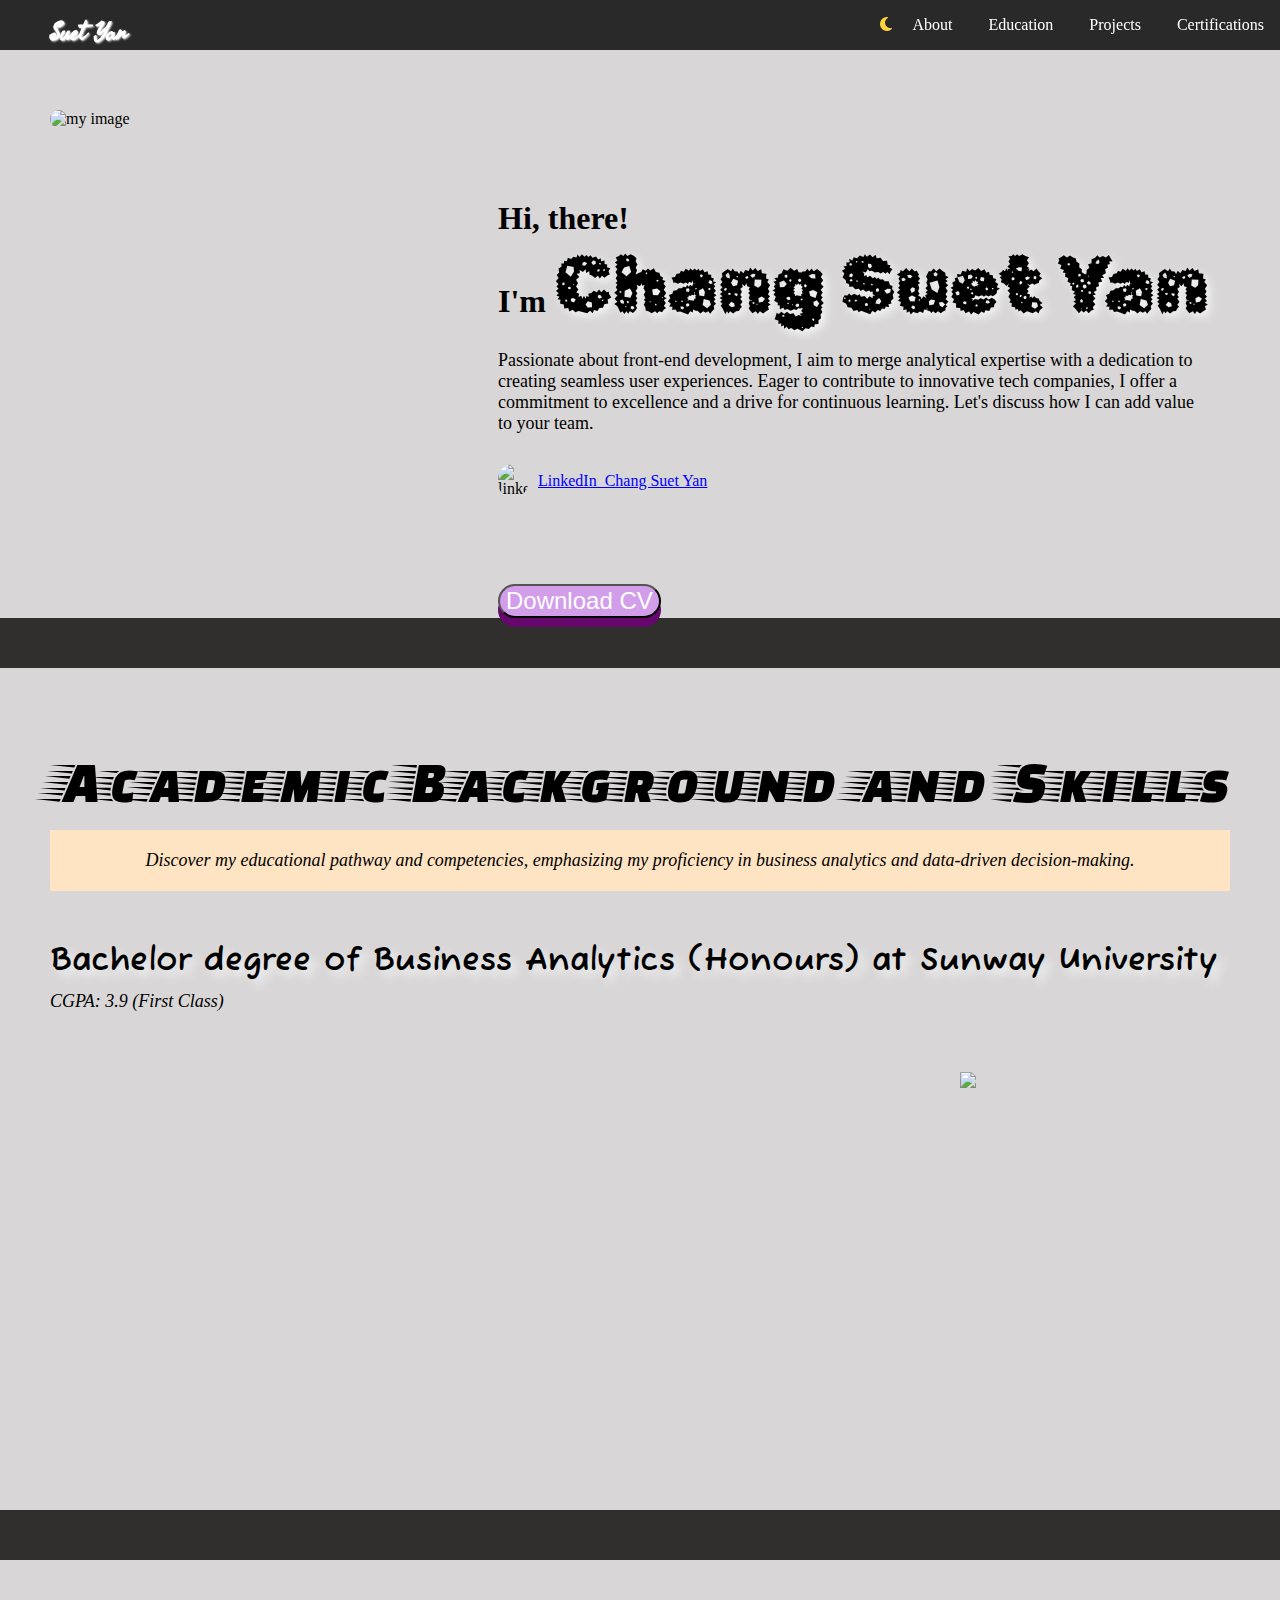
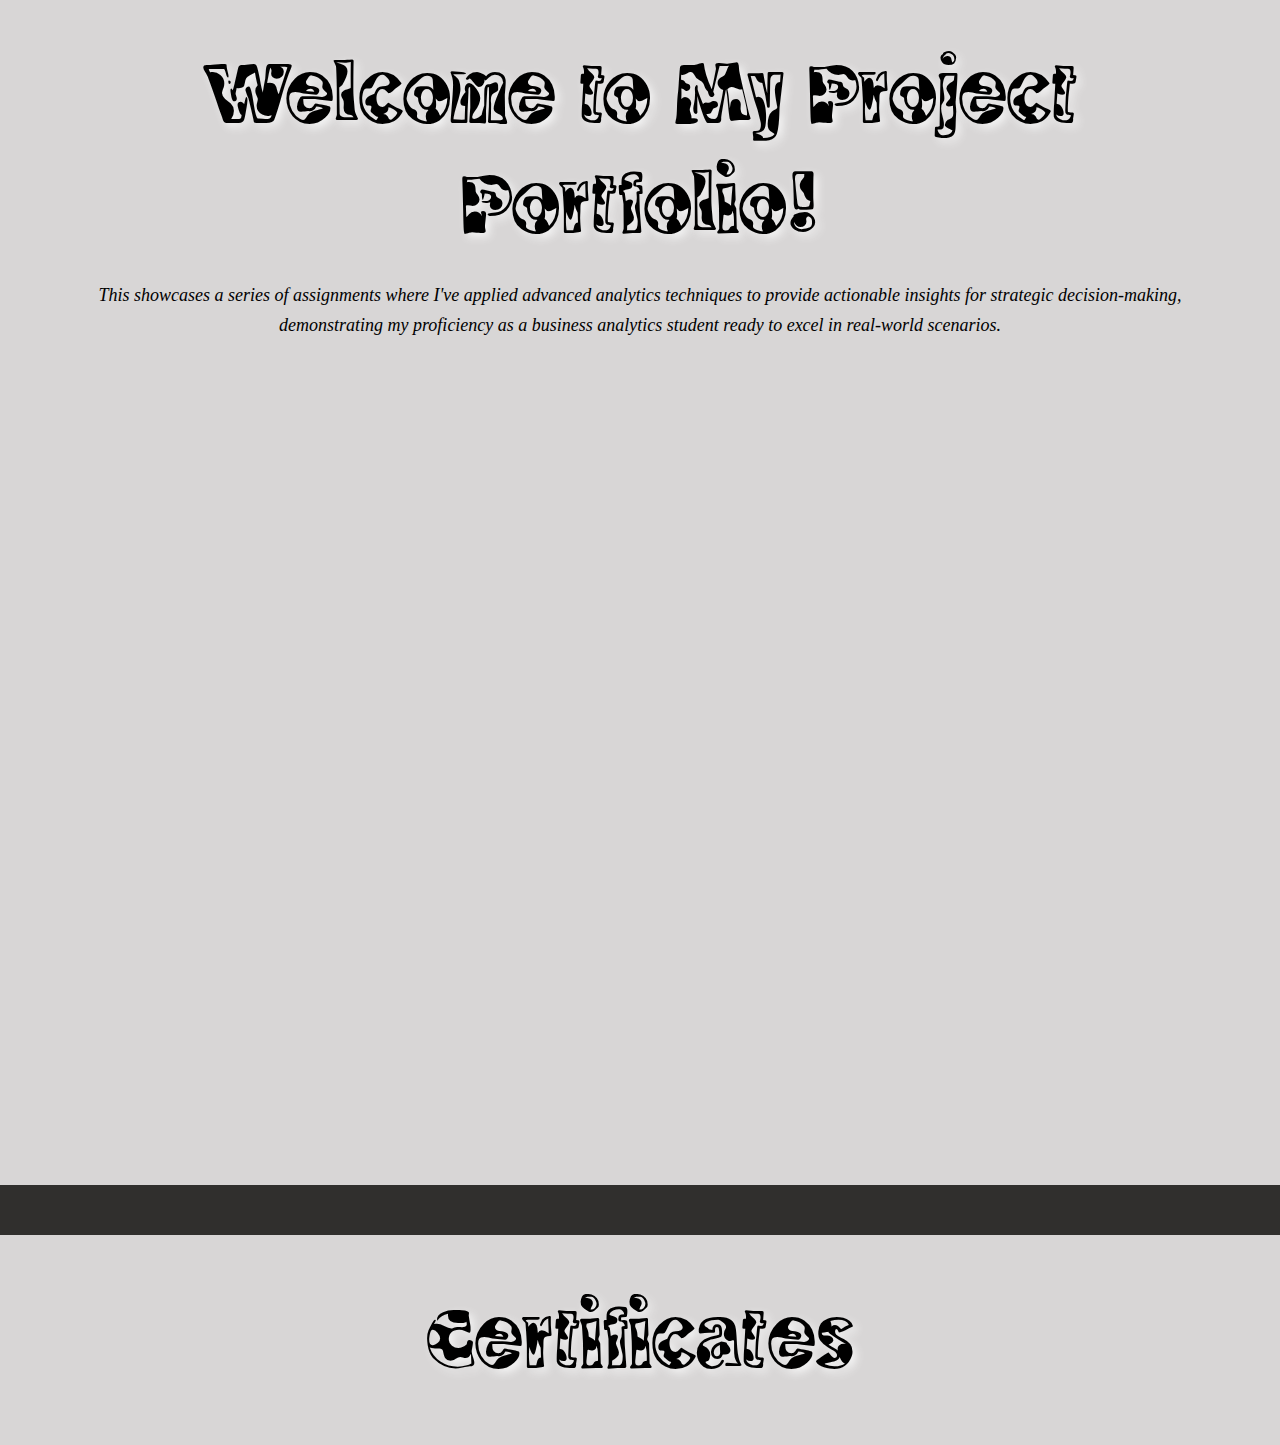
==== Portfolio/Portfolio.html @ 56705748 "/Users/suetyan/Documents/HTML & CSS/HTML, CSS, JS" ====
<!DOCTYPE html>
<html lang="en">
<head>
    <meta charset="UTF-8">
    <meta name="viewport" content="width=device-width, initial-scale=1.0">
    <title>Portfolio</title>

    <link rel="preconnect" href="https://fonts.googleapis.com">
    <link rel="preconnect" href="https://fonts.gstatic.com" crossorigin>
    <link href="https://fonts.googleapis.com/css2?family=Rubik+Gemstones&display=swap" rel="stylesheet">

    <link rel="preconnect" href="https://fonts.googleapis.com">
    <link rel="preconnect" href="https://fonts.gstatic.com" crossorigin>
    <link href="https://fonts.googleapis.com/css2?family=Freehand&family=Rubik+Gemstones&display=swap" rel="stylesheet">

    <link rel="preconnect" href="https://fonts.googleapis.com">
    <link rel="preconnect" href="https://fonts.gstatic.com" crossorigin>
    <link href="https://fonts.googleapis.com/css2?family=Freehand&family=Fuzzy+Bubbles:wght@400;700&family=Rubik+Gemstones&display=swap" rel="stylesheet">

    <link rel="stylesheet" href="https://cdnjs.cloudflare.com/ajax/libs/font-awesome/6.5.1/css/all.min.css"/>  <!--font awesome -->

    <link rel="preconnect" href="https://fonts.googleapis.com">
    <link rel="preconnect" href="https://fonts.gstatic.com" crossorigin>
    <link href="https://fonts.googleapis.com/css2?family=Moo+Lah+Lah&family=Rubik+Bubbles&display=swap" rel="stylesheet">

    <link rel="preconnect" href="https://fonts.googleapis.com">
    <link rel="preconnect" href="https://fonts.gstatic.com" crossorigin>
    <link href="https://fonts.googleapis.com/css2?family=Faster+One&family=Moo+Lah+Lah&family=Rubik+Bubbles&family=Rubik+Puddles&display=swap" rel="stylesheet">

    <link rel="preconnect" href="https://fonts.googleapis.com">
    <link rel="preconnect" href="https://fonts.gstatic.com" crossorigin>
    <link href="https://fonts.googleapis.com/css2?family=Freehand&family=Rubik+Gemstones&display=swap" rel="stylesheet">

    <link rel="preconnect" href="https://fonts.googleapis.com">
    <link rel="preconnect" href="https://fonts.gstatic.com" crossorigin>
    <link href="https://fonts.googleapis.com/css2?family=Faster+One&family=Moo+Lah+Lah&family=Rubik+Bubbles&family=Rubik+Puddles&family=Workbench&display=swap" rel="stylesheet">

    <link rel="stylesheet" href="Portfolio.css">
</head>

<body>
    <nav class="navbar">
        <ul>
            <li class="portfolio"><h2>Suet Yan</h2></li>
            <i id="mode" class="fa-solid fa-sun" style="color: #FFD43B;"></i>
            <li><a href="#About">About</a></li>
            <li><a href="#Education">Education</a></li>
            <li><a href="#Projects">Projects</a></li>
            <li><a href="#Certifications">Certifications</a></li>
        </ul>
    </nav>

    <section id="About" >
    <div>
        <img  class="image1" src="image/photo_Chang Suet Yan_27June2023.jpeg" alt="my image">
    </div>


    <div class="site-home">
    <div class="intro">
        <h1>Hi, there!</h1>
        <h1>I'm <span class="name">Chang Suet Yan</span></h1><br>
        <p class="desc">Passionate about front-end development, I aim to merge analytical expertise with a dedication to creating seamless user experiences. Eager to contribute to innovative
             tech companies, I offer a commitment to excellence and a drive for continuous  learning. Let's discuss how I can add value to your team. </p>
    </div>
        

    <div>
        <img class="image2" src="image/linkedin.png" alt="linkedin">
        <a class="linkedin" href="https://www.linkedin.com/in/suet-yan-chang-557995245/" target="_blank">LinkedIn_Chang Suet Yan</a>
    </div> 

    <div class="cvbutton">
        <button class="dbutton" onclick="openPDF()">Download CV</button>
    </div>
</div>


<footer></footer>
</section>


<section id="Education">
    <div class="welcome-project">
        <h1 class="edu-project1">Academic Background and Skills</h1><br>
        <p class="edu-project2">Discover my educational pathway and competencies, emphasizing my proficiency in business analytics and data-driven decision-making.</p>
    </div>


<div class="stats">
    <div class="result">
        <h1 class="result1">Bachelor degree of Business Analytics (Honours) at Sunway University</h1>
        <p class="result2">CGPA: 3.9 (First Class)</p>
    </div>
</div>

    <div >
        <img class="image3" src="image/image3.png">
    </div>
    
    <div class="skill hidden">

        <div class="skill1">
            <h2 class="database">Database</h2>
            <div>
            <ul class="point">
                <li>IBM SPSS</li>
                <li>Power BI</li>
                <li>MySQL Financial Accounting</li>
            </ul>
        </div> 

        </div>
         <div class="skill2">
            <h2 class="visualization">Visualization</h2>
            <div>
            <ul class="point">
                <li>IBM SPSS</li>
                <li>Power BI</li>
                <li>MySQL Financial Accounting</li>
            </ul>
            </div> 
        </div>

        <div class="skill3">
            <h2 class="front-end">Front-end development</h2>
                <div>
                <ul class="point">
                    <li>HTML</li>
                    <li>CSS</li>
                    <li>Javascript</li>
                </ul>
                </div> 
        </div>

        <div class="skill4">
            <h2 class="back-end">Back-end development</h2>
                <div>
                <ul class="point">
                    <li>Weka</li>
                    <li>R programming</li>
                    <li>RapidMiner</li>
                </ul>
                </div> 
        </div>
</div>

<footer></footer>
</section>


<!--next page-->
<section id="Projects">
    <div class="welcome-project">
        <h1 class="welcome-project1">Welcome to My Project Portfolio!</h1>
        <p class="welcome-project2">This showcases a series of assignments where I've applied advanced analytics techniques to provide actionable insights for strategic decision-making, demonstrating my proficiency as a business analytics student ready to excel in real-world scenarios.</p>
    </div>

    <div class="project hidden">

        <div class="project1">
            <img class="flappy-bird-photo" src="image/flappyBirdPhoto.png">
            <h2 class="project-title">Flappy Bird</h2><br>
            <p class="project-desc">HTML, CSS, Javascript</p>
        </div> 

        <div class="project1">
            <img class="flappy-bird-photo" src="image/flappyBirdPhoto.png">
            <h2 class="project-title" >Flappy Bird</h2>
        </div>

        <div class="project1">
            <img class="flappy-bird-photo" src="image/flappyBirdPhoto.png">
            <h2 class="project-title">Flappy Bird</h2>
        </div>


        <div class="project1">
            <img class="flappy-bird-photo" src="image/flappyBirdPhoto.png">
            <h2 class="project-title">Flappy Bird</h2>
        </div>
    </div>



    <footer></footer>
</section> 

<!--next page-->
<section id="Certifications">
    <div>
        <h1 class="cert">Certificates</h1>
    </div>

    <div>
    </div>

    <script defer src="Portfolio.js"></script>
</body>
</html>
---- Portfolio/Portfolio.css ----
* {
    -webkit-box-sizing: border-box;
    -moz-box-sizing: border-box;
    box-sizing: border-box;
}

html {
    scroll-behavior: smooth;
}

* {
    margin: 0;
}


body.bright-mode {
    background-color: #d8d6d6;
    color: black;
}

body.night-mode {
    background-color: rgb(0, 0, 0);
    color: white;
}

p {
    font-size: large;
}


.navbar {
    position: fixed;
    /* Make the navbar fixed */
    top: 0;
    /* Stick it to the top of the viewport */
    width: 100%;
    /* Make it span the full width */
    z-index: 1000;
    /* Ensure it's above other content */
}

.portfolio {
    color: white;
    padding: 10px;
    text-align: left;
    float: left;
    font-family: "Freehand", cursive;
    font-weight: 400;
    font-style: normal;
    text-shadow: 1px 1px 2px whitesmoke;
}

ul {
    list-style-type: none;
    background-color: #292929;
    text-align: right
}

li {
    display: inline-block;
}

li a {
    display: block;
    color: white;
    text-align: center;
    padding: 16px;
    text-decoration: none;
}

li a:hover {
    background-color: #111111;
}



.image1 {
    border-radius: 100px;
    width: 35%;
    margin-top: 60px;
    padding: 50px;
    float: left;
}

.site-home {
    float: left;
    width: 60%;
    margin-left: 50px;
    margin-top: 200px;
}

.name {
    font-size: 50px;
    text-shadow: 4px 4px 8px whitesmoke;
    font-family: "Rubik Gemstones", system-ui;
    font-weight: 400;
    font-style: normal;
    font-size: 80px;
}

.name span {
    opacity: 0;
    transition: all 0.6s ease;
}

.name span.fade {
    opacity: 1;
}



h1 {
    font-size: xx-large;
}

.desc {

    padding-right: 70px;
}

.image2 {
    border-radius: 90px;
    width: 30px;
    margin-top: 30px;
    float: left;
}

.linkedin {
    color: blue;
    padding: 10px;
    float: left;
    margin-top: 28px;
}

a:hover {
    color: rgb(251, 253, 250);
}

a:active {
    color: cornflowerblue;
}

.cvbutton {
    margin-top: 150px;
}

.dbutton {
    font-size: 24px;
    cursor: pointer;
    color: #fff;
    background-color: #d29de9;
    border-radius: 20px;
    box-shadow: 0 9px #65076d;
}

.dbutton:hover {
    background-color: #812587;
}

.dbutton:active {
    background-color: hsl(324, 59%, 64%);
    box-shadow: 0 5px #666;
    transform: translateY(4px);
}

footer {
    display: block;
    clear: both;
    /*if you have floated elements above your footer ennsures that it appears below those floated elements*/
    background-color: rgb(48, 47, 45);
    text-align: center;
    padding: 25px;
}

/*next page*/


.stats {
    float: left;
}

.result {
    padding: 50px;
    padding-top: 0px;
}

.result1 {
    font-family: "Fuzzy Bubbles", sans-serif;
    font-weight: 700;
    font-style: bold;
    text-shadow: 6px 6px 10px whitesmoke;
}


.result2 {
    font-size: large;
    padding: 10px;
    padding-left: 0px;
    font-style: italic;
}

.edu-project1 {
    text-align: center;
    font-family: "Faster One", system-ui;
    font-weight: 400;
    font-style: normal;
    font-size: 60px;
}


.edu-project2 {
    padding: 20px;
    text-align: center;
    font-style: oblique;
    background-color: bisque;
    color: black;
}


.skill {
    padding: 50px;
    padding-top: 0px;
    display: grid;
    grid-template-columns: 1fr 1fr;
    column-gap: 20px;
    row-gap: 20px;
    color: black;
}

.skill1,
.skill2,
.skill3,
.skill4 {
    background-color: lightpink;
    border: 2px solid #000;
    padding: 20px;
    line-height: 30px;
}

.database,
.visualization,
.front-end,
.back-end {
    text-align: center;
    text-decoration: underline;
    text-decoration-style: dotted;
}

.point {
    background-color: lightpink;
    text-align: left;
    padding: 10px;
    list-style-type: none;
    display: grid;
}

.image3 {
    width: 25%;
    float: right;
    padding-right: 35px;
}

footer {
    display: block;
    clear: both;
    background-color: inherit;
}

/*next page*/
.welcome-project {
    padding: 50px;
    padding-top: 80px;
}

.welcome-project1 {
    text-align: center;
    text-shadow: 4px 4px 8px whitesmoke;
    font-family: "Moo Lah Lah", sans-serif;
    font-weight: 400;
    font-style: normal;
    font-size: 90px;
    animation: bounce 0.7s infinite;
}


.welcome-project2 {
    padding: 20px;
    line-height: 30px;
    text-align: center;
    font-style: oblique;
}

.project1-box {
    width: 80%;
    height: 300px;
    border: 2px solid black;
    margin: 120px;
    margin-bottom: 50px;
    margin-top: 50px;
    border-radius: 30px;
}


.desc-project1 {
    padding-top: 30px;
    width: 65%;
    float: left;
}

.project {
    display: grid;
    grid-template-columns: 1fr 1fr;
    column-gap: 20px;
    row-gap: 80px;
    padding: 300px;
    padding-top: 0px;
    padding-bottom: 0px;
    justify-content: center;
}


.flappy-bird-photo {
    width: 300px;
    height: 300px;
}

.project-title {
    font-family: "Workbench", sans-serif;
    font-optical-sizing: auto;
    font-weight: 400;
    font-style: normal;
    font-variation-settings:
        "BLED" 0,
        "SCAN" 0;
}

.project-desc {
    font-style: italic;
}



@keyframes bounce {
    0% {
        transform: translateY(0);
    }

    50% {
        transform: translateY(-20px);
    }

    100% {
        transform: translateY(0);
    }
}

footer {
    display: block;
    clear: both;
    /*if you have floated elements above your footer ennsures that it appears below those floated elements*/
    background-color: rgb(48, 47, 45);
    text-align: center;
    padding: 25px;
}





/*next page*/
.cert {
    padding: 50px;
    text-align: center;
    text-shadow: 4px 4px 8px whitesmoke;
    font-family: "Moo Lah Lah", sans-serif;
    font-weight: 400;
    font-style: normal;
    font-size: 90px;
}


@media only screen and (max-width: 1200px) {
    .site-home {
        margin-left: 0;
        margin-top: 100px;
    }

    .desc {
        padding-right: 20px;
    }

    .image2 {
        width: 20px;
    }

    .linkedin {
        margin-top: 20px;
    }

    .cvbutton {
        margin-top: 20px;
        margin-bottom: 20px;
    }

    .project1-box {
        margin: 50px;
    }
}

/*animation from left to right*/

.hidden {
    opacity: 0;
    filter: blur(5px);
    transform: translateX(-100%);
    transition: all 1s;
}

.show {
    opacity: 1;
    filter: blur(0);
    transform: translateX(0);
}

@media (prefers-reduced-motion) {
    .hidden {
        transition: none;
    }
}
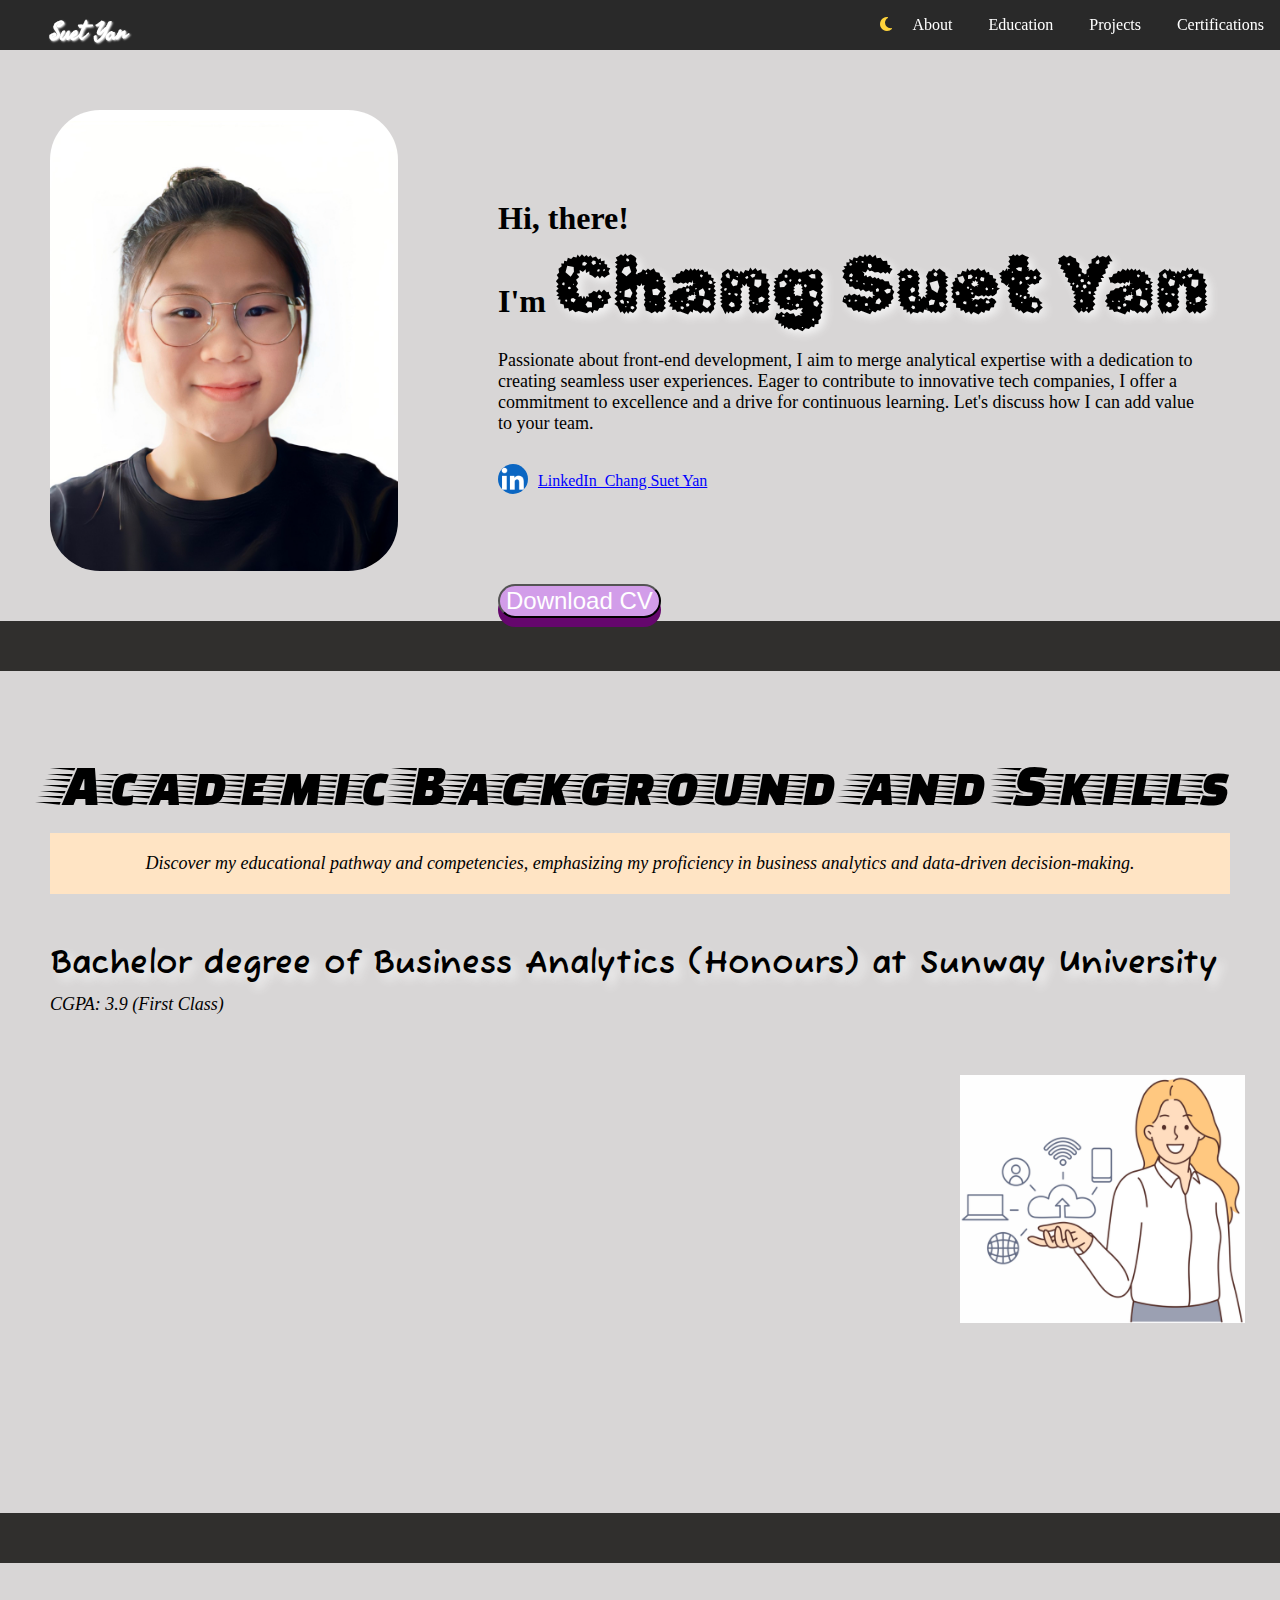
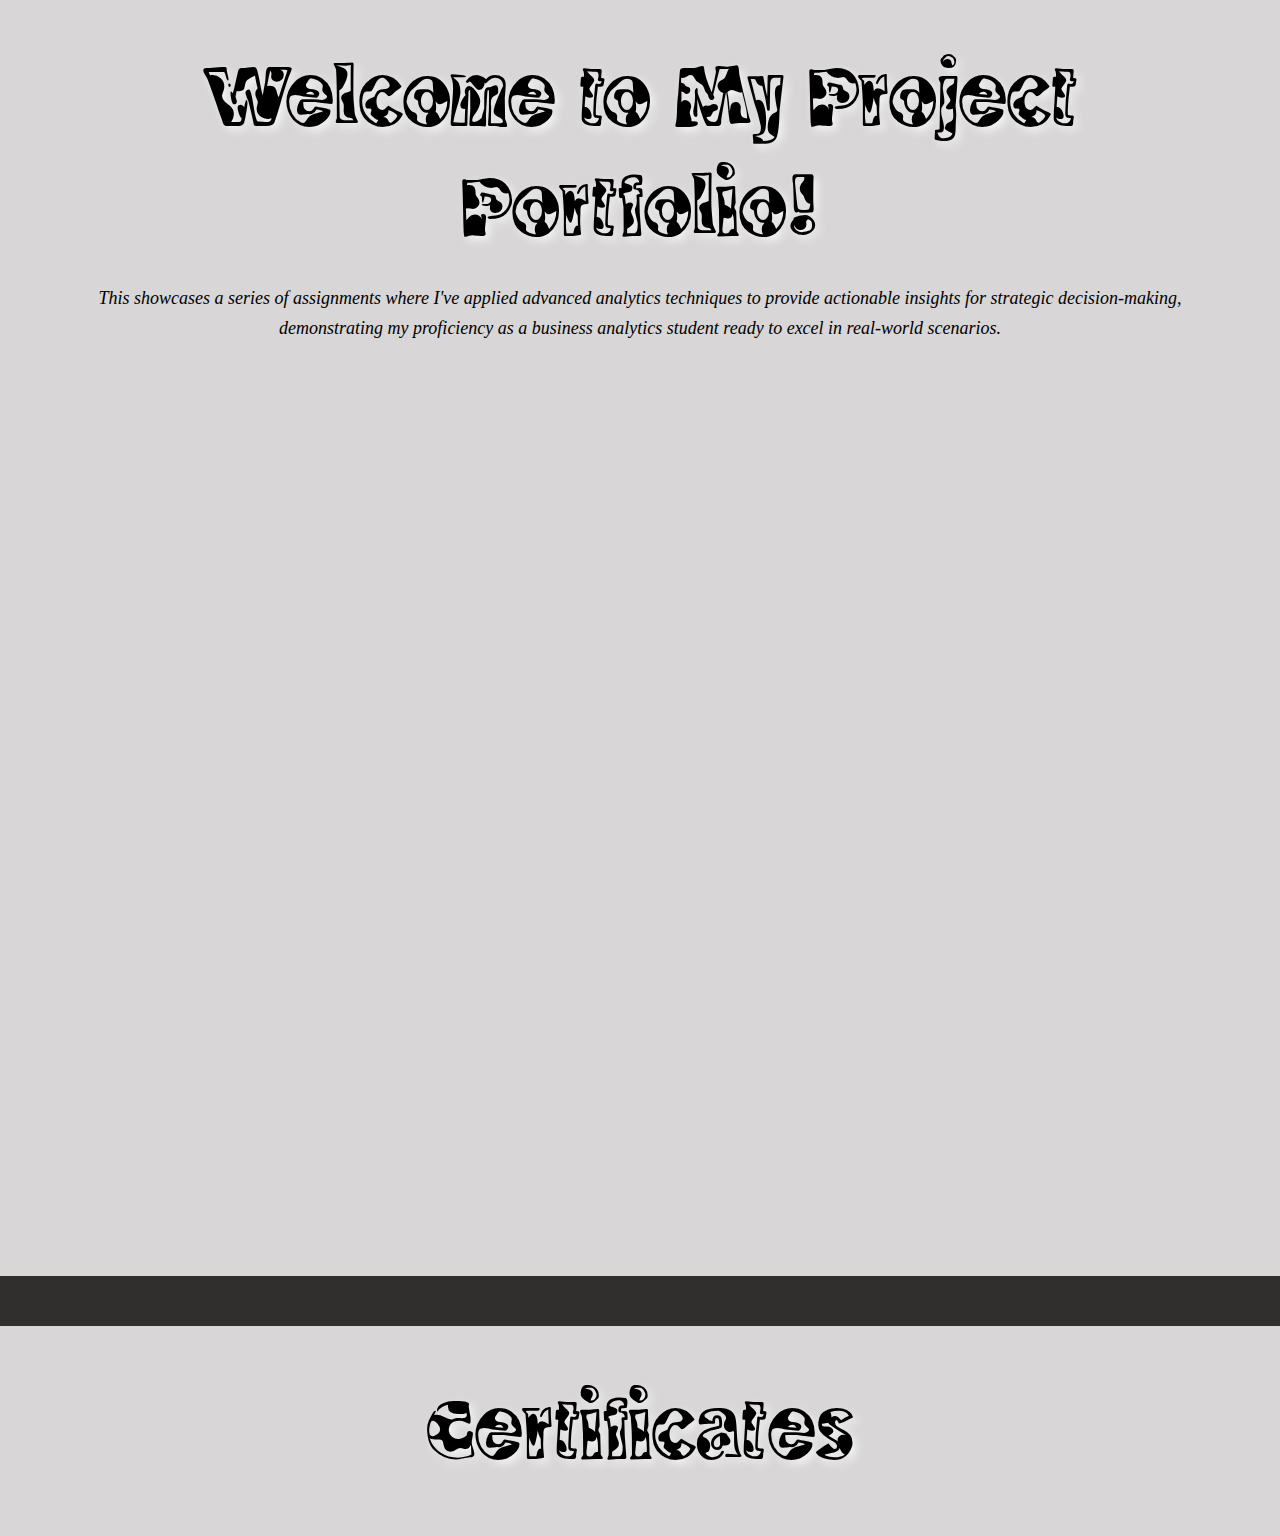
==== commit 9134c5bf: "update github icon" ====
--- a/Portfolio/Portfolio.html
+++ b/Portfolio/Portfolio.html
@@ -52,7 +52,7 @@
 
     <section id="About" >
     <div>
-        <img  class="image1" src="image/photo_Chang Suet Yan_27June2023.jpeg" alt="my image">
+        <img  class="image1" src="myPhoto.jpeg">
     </div>
 
 
@@ -66,7 +66,7 @@
         
 
     <div>
-        <img class="image2" src="image/linkedin.png" alt="linkedin">
+        <img class="image2" src="linkedin.png" alt="linkedin">
         <a class="linkedin" href="https://www.linkedin.com/in/suet-yan-chang-557995245/" target="_blank">LinkedIn_Chang Suet Yan</a>
     </div> 
 
@@ -95,7 +95,7 @@
 </div>
 
     <div >
-        <img class="image3" src="image/image3.png">
+        <img class="image3" src="image3.png">
     </div>
     
     <div class="skill hidden">
@@ -159,24 +159,29 @@
     <div class="project hidden">
 
         <div class="project1">
-            <img class="flappy-bird-photo" src="image/flappyBirdPhoto.png">
+            <img class="flappy-bird-photo" src="flappyBirdPhoto.png">
             <h2 class="project-title">Flappy Bird</h2><br>
-            <p class="project-desc">HTML, CSS, Javascript</p>
+            <p class="project-desc">HTML, CSS, Javascript</p><br>
+           <div>
+                <a href="https://github.com/Suetyan23/Suetyan23/tree/main/Flappy%20bird" target="_blank">
+                <i id="flappyBirdImage" class="fa-brands fa-github fa-spin fa-xl"></i></a>
+                <div class="tooltip" id="flappyBirdTooltip">Flappy Bird.</div>
+            </div>
         </div> 
 
         <div class="project1">
-            <img class="flappy-bird-photo" src="image/flappyBirdPhoto.png">
+            <img class="flappy-bird-photo" src="flappyBirdPhoto.png">
             <h2 class="project-title" >Flappy Bird</h2>
         </div>
 
         <div class="project1">
-            <img class="flappy-bird-photo" src="image/flappyBirdPhoto.png">
+            <img class="flappy-bird-photo" src="flappyBirdPhoto.png">
             <h2 class="project-title">Flappy Bird</h2>
         </div>
 
 
         <div class="project1">
-            <img class="flappy-bird-photo" src="image/flappyBirdPhoto.png">
+            <img class="flappy-bird-photo" src="flappyBirdPhoto.png">
             <h2 class="project-title">Flappy Bird</h2>
         </div>
     </div>
--- a/Portfolio/Portfolio.css
+++ b/Portfolio/Portfolio.css
@@ -324,7 +324,21 @@
     height: 300px;
 }
 
+.tooltip {
+    display: inline-block;
+    background-color: rgb(151, 149, 149);
+    color: black;
+    margin-top: 5px;
+    padding: 5px 10px;
+    font-size: 12px;
+    border-radius: 6px;
+    opacity: 0;
+    transition: opacity 0.3s ease;
+}
+
+
 .project-title {
+    padding-top: 20px;
     font-family: "Workbench", sans-serif;
     font-optical-sizing: auto;
     font-weight: 400;
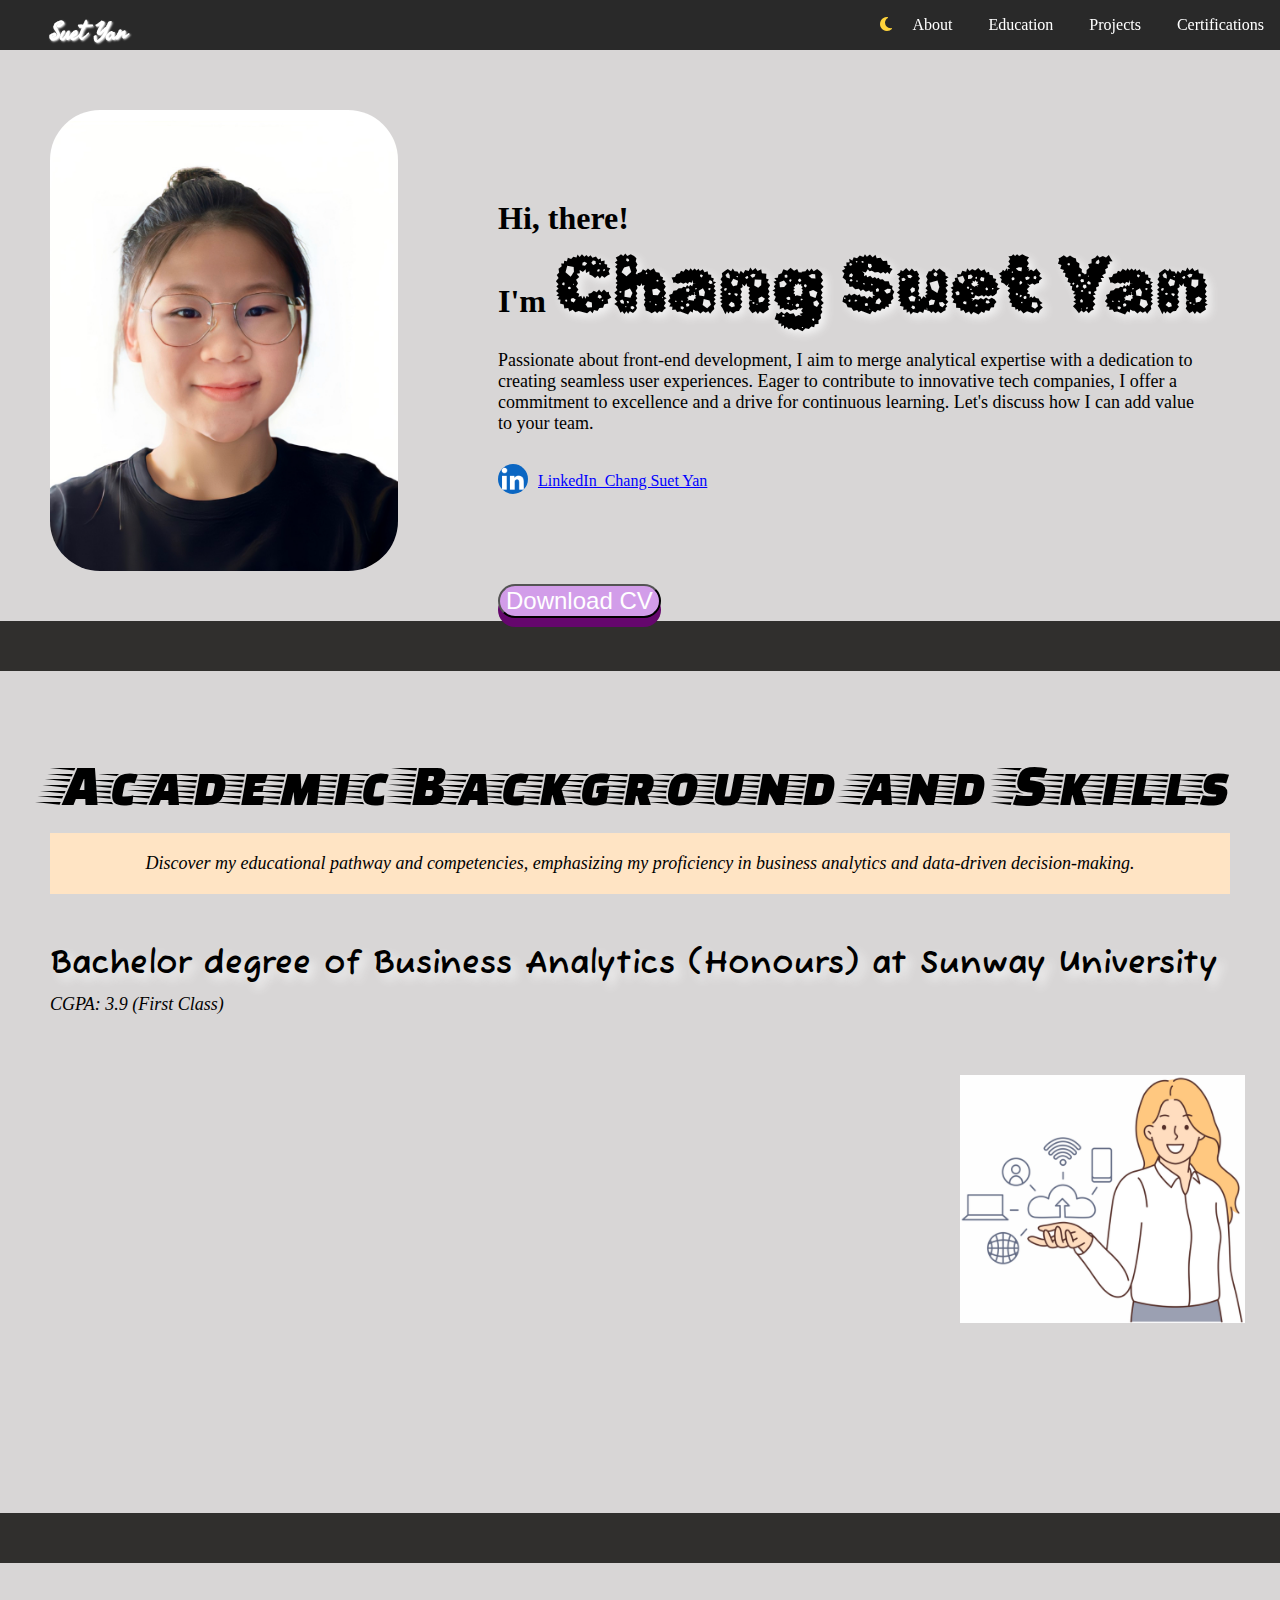
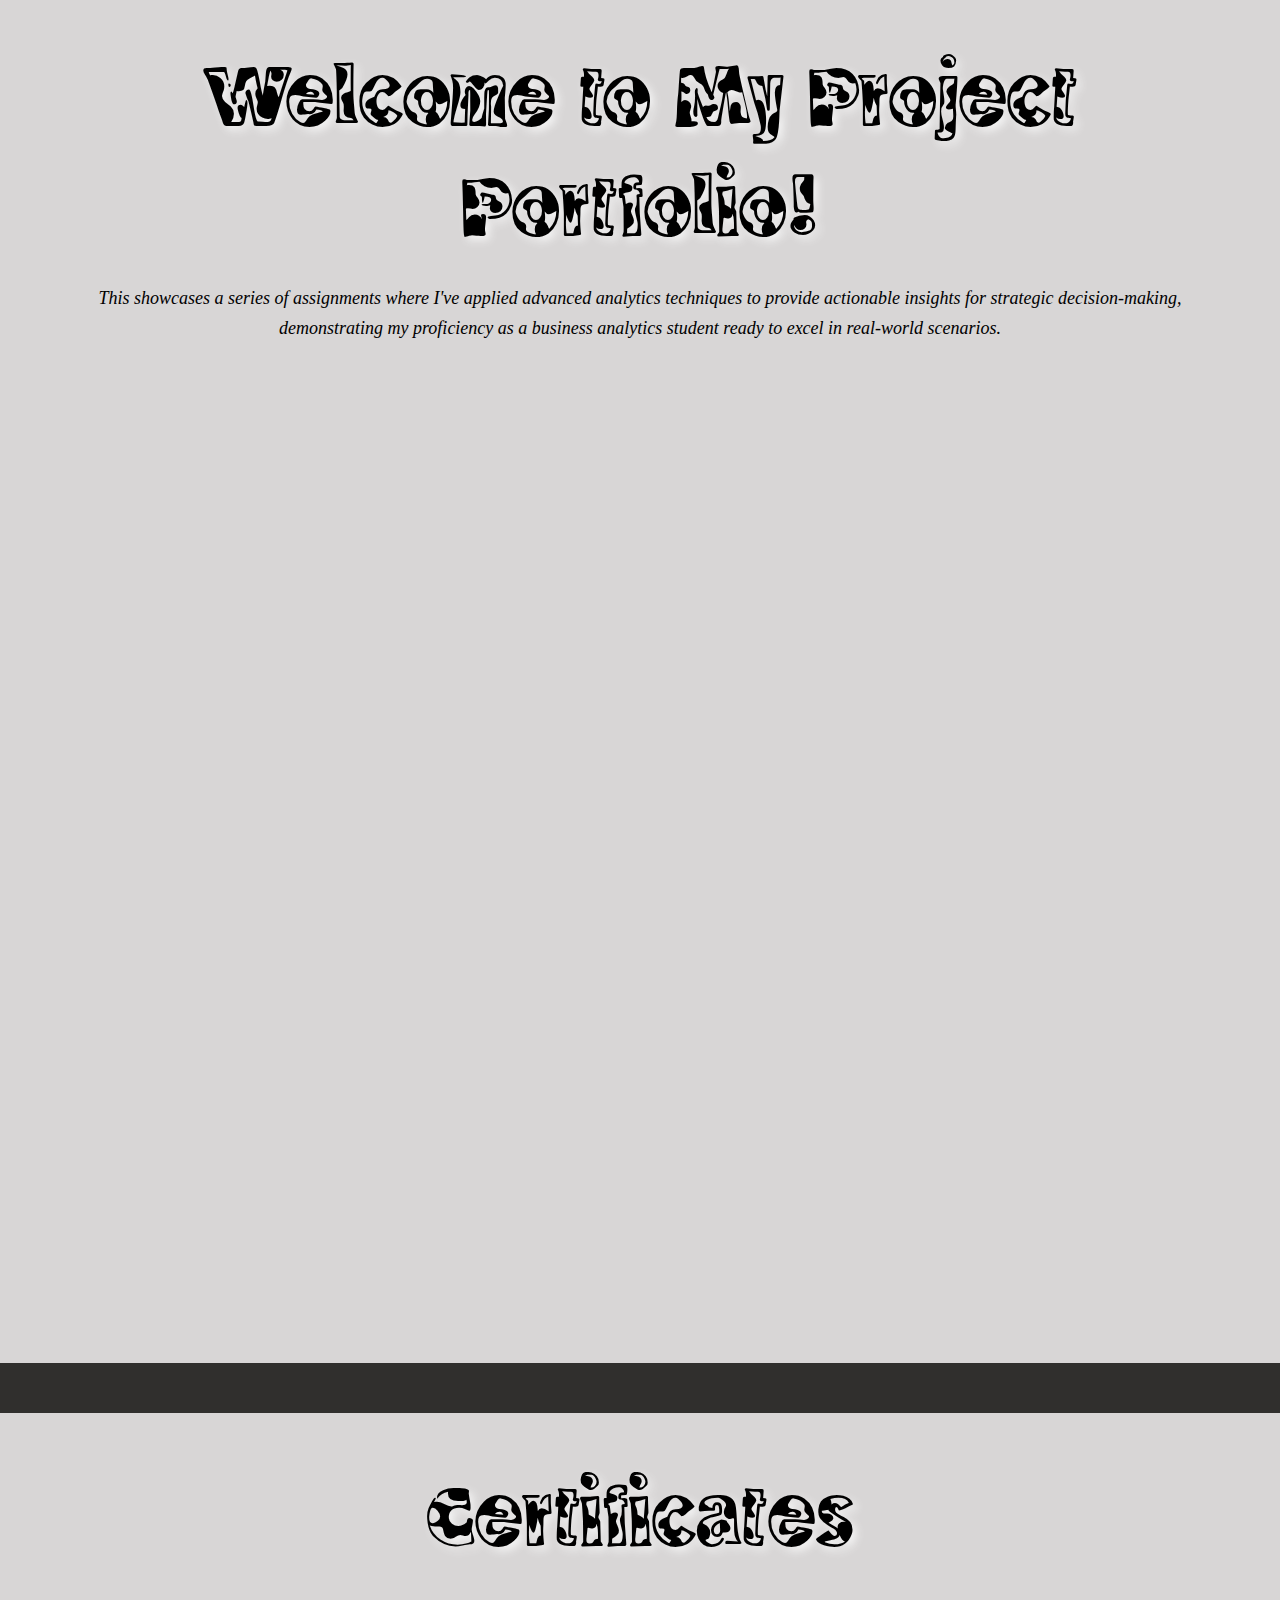
==== commit 2d56260a: "Rock Paper Scissors added" ====
--- a/Portfolio/Portfolio.html
+++ b/Portfolio/Portfolio.html
@@ -159,30 +159,48 @@
     <div class="project hidden">
 
         <div class="project1">
-            <img class="flappy-bird-photo" src="flappyBirdPhoto.png">
+            <img class="project-photo" src="Rock Paper Scissors.png">
+            <h2 class="project-title">Rock Paper Scissors</h2><br>
+            <p class="project-desc">HTML, CSS, Javascript</p><br>
+           <div>
+                <a href="https://github.com/Suetyan23/Suetyan23/tree/main/Rock%20Paper%20Scissors" target="_blank">
+                <i id="gitHubIcon" class="fa-brands fa-github fa-spin fa-xl"></i></a>
+                <div class="tooltip" id="gitHubTooltip">Rock Paper Scissors.</div>
+            </div>
+        </div> 
+
+        <div class="project1">
+            <img class="project-photo" src="flappyBirdPhoto.png">
             <h2 class="project-title">Flappy Bird</h2><br>
             <p class="project-desc">HTML, CSS, Javascript</p><br>
            <div>
                 <a href="https://github.com/Suetyan23/Suetyan23/tree/main/Flappy%20bird" target="_blank">
-                <i id="flappyBirdImage" class="fa-brands fa-github fa-spin fa-xl"></i></a>
-                <div class="tooltip" id="flappyBirdTooltip">Flappy Bird.</div>
+                <i class="fa-brands fa-github fa-spin fa-xl"></i></a>
+                <div class="tooltip">Flappy Bird.</div>
+            </div>
+        </div>  
+
+        <div class="project1">
+            <img class="project-photo" src="flappyBirdPhoto.png">
+            <h2 class="project-title">Flappy Bird</h2><br>
+            <p class="project-desc">HTML, CSS, Javascript</p><br>
+           <div>
+                <a href="https://github.com/Suetyan23/Suetyan23/tree/main/Flappy%20bird" target="_blank">
+                <i class="fa-brands fa-github fa-spin fa-xl"></i></a>
+                <div class="tooltip" >Flappy Bird.</div>
             </div>
         </div> 
 
-        <div class="project1">
-            <img class="flappy-bird-photo" src="flappyBirdPhoto.png">
-            <h2 class="project-title" >Flappy Bird</h2>
-        </div>
-
-        <div class="project1">
-            <img class="flappy-bird-photo" src="flappyBirdPhoto.png">
-            <h2 class="project-title">Flappy Bird</h2>
-        </div>
-
-
-        <div class="project1">
-            <img class="flappy-bird-photo" src="flappyBirdPhoto.png">
-            <h2 class="project-title">Flappy Bird</h2>
+
+        <div class="project1">
+            <img class="project-photo" src="flappyBirdPhoto.png">
+            <h2 class="project-title">Flappy Bird</h2><br>
+            <p class="project-desc">HTML, CSS, Javascript</p><br>
+           <div>
+                <a href="https://github.com/Suetyan23/Suetyan23/tree/main/Flappy%20bird" target="_blank">
+                <i class="fa-brands fa-github fa-spin fa-xl"></i></a>
+                <div class="tooltip" >Flappy Bird.</div>
+            </div>
         </div>
     </div>
 
--- a/Portfolio/Portfolio.css
+++ b/Portfolio/Portfolio.css
@@ -319,7 +319,7 @@
 }
 
 
-.flappy-bird-photo {
+.project-photo {
     width: 300px;
     height: 300px;
 }
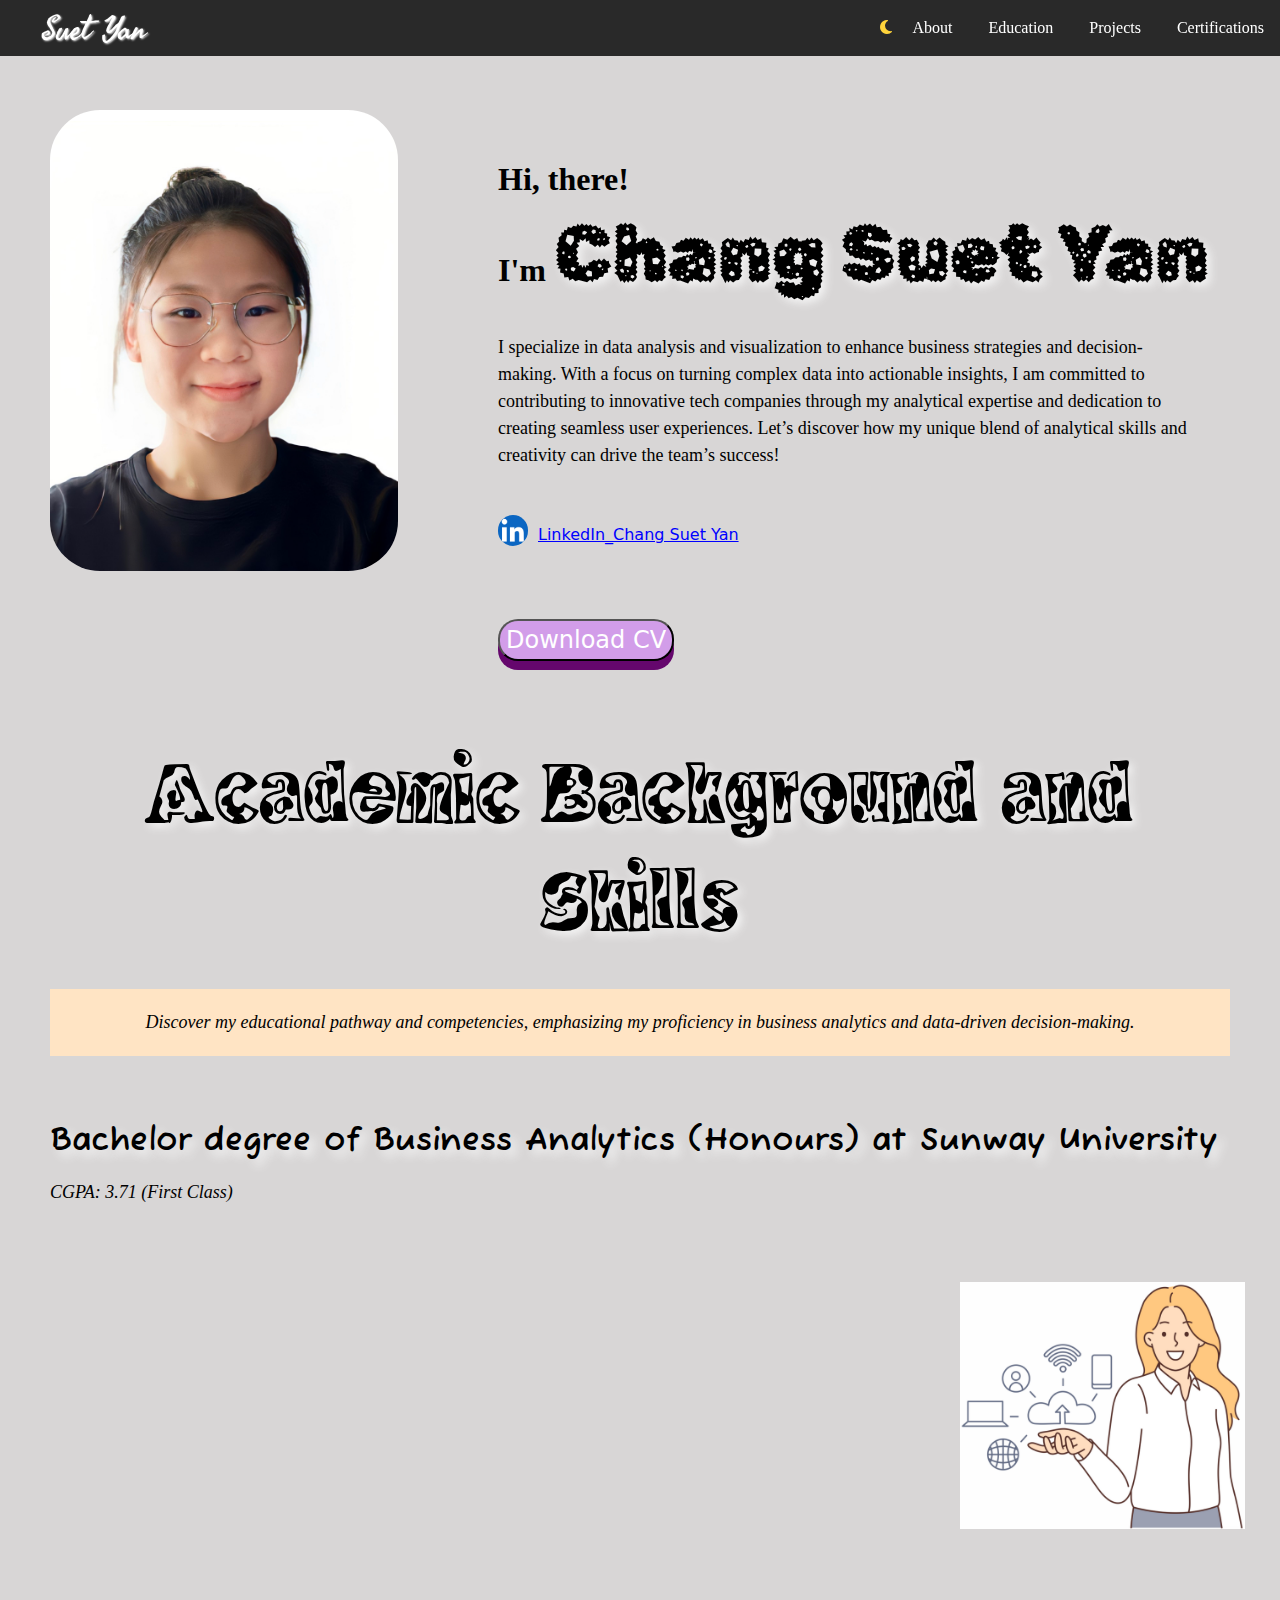
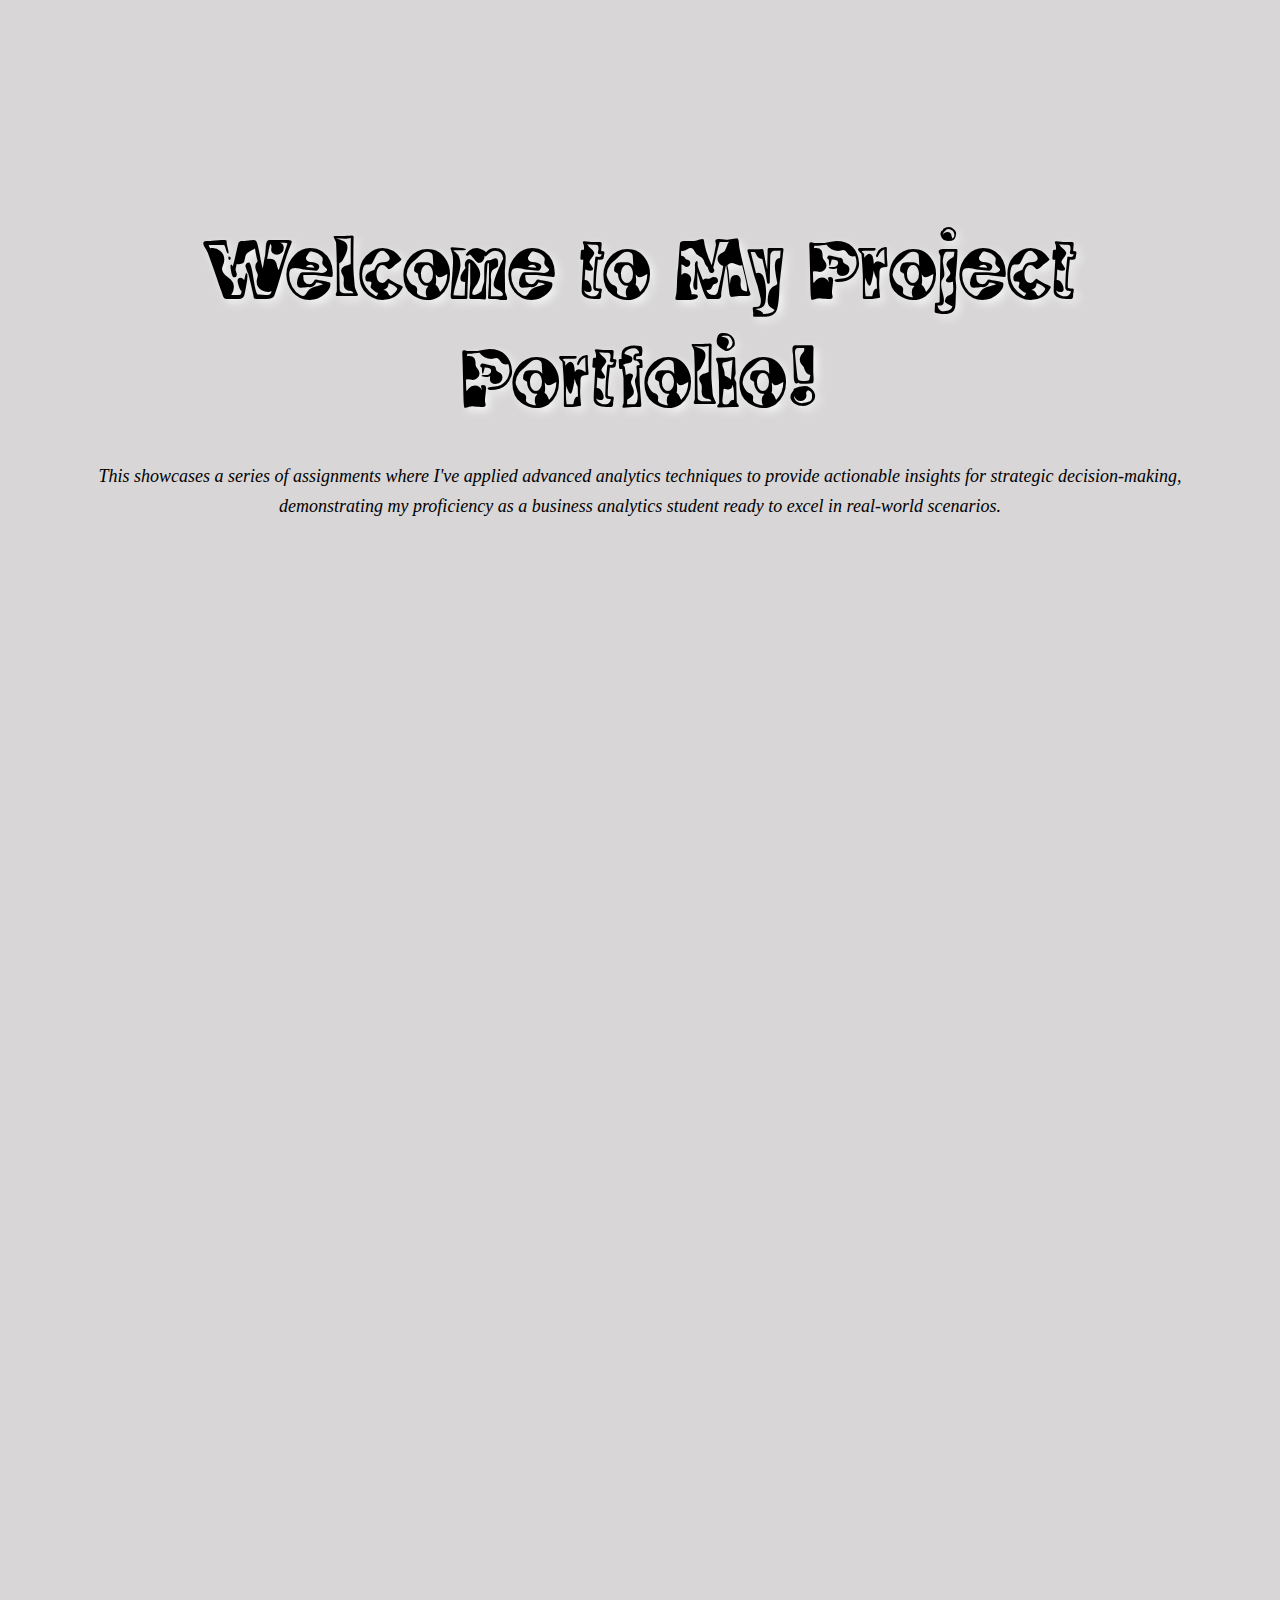
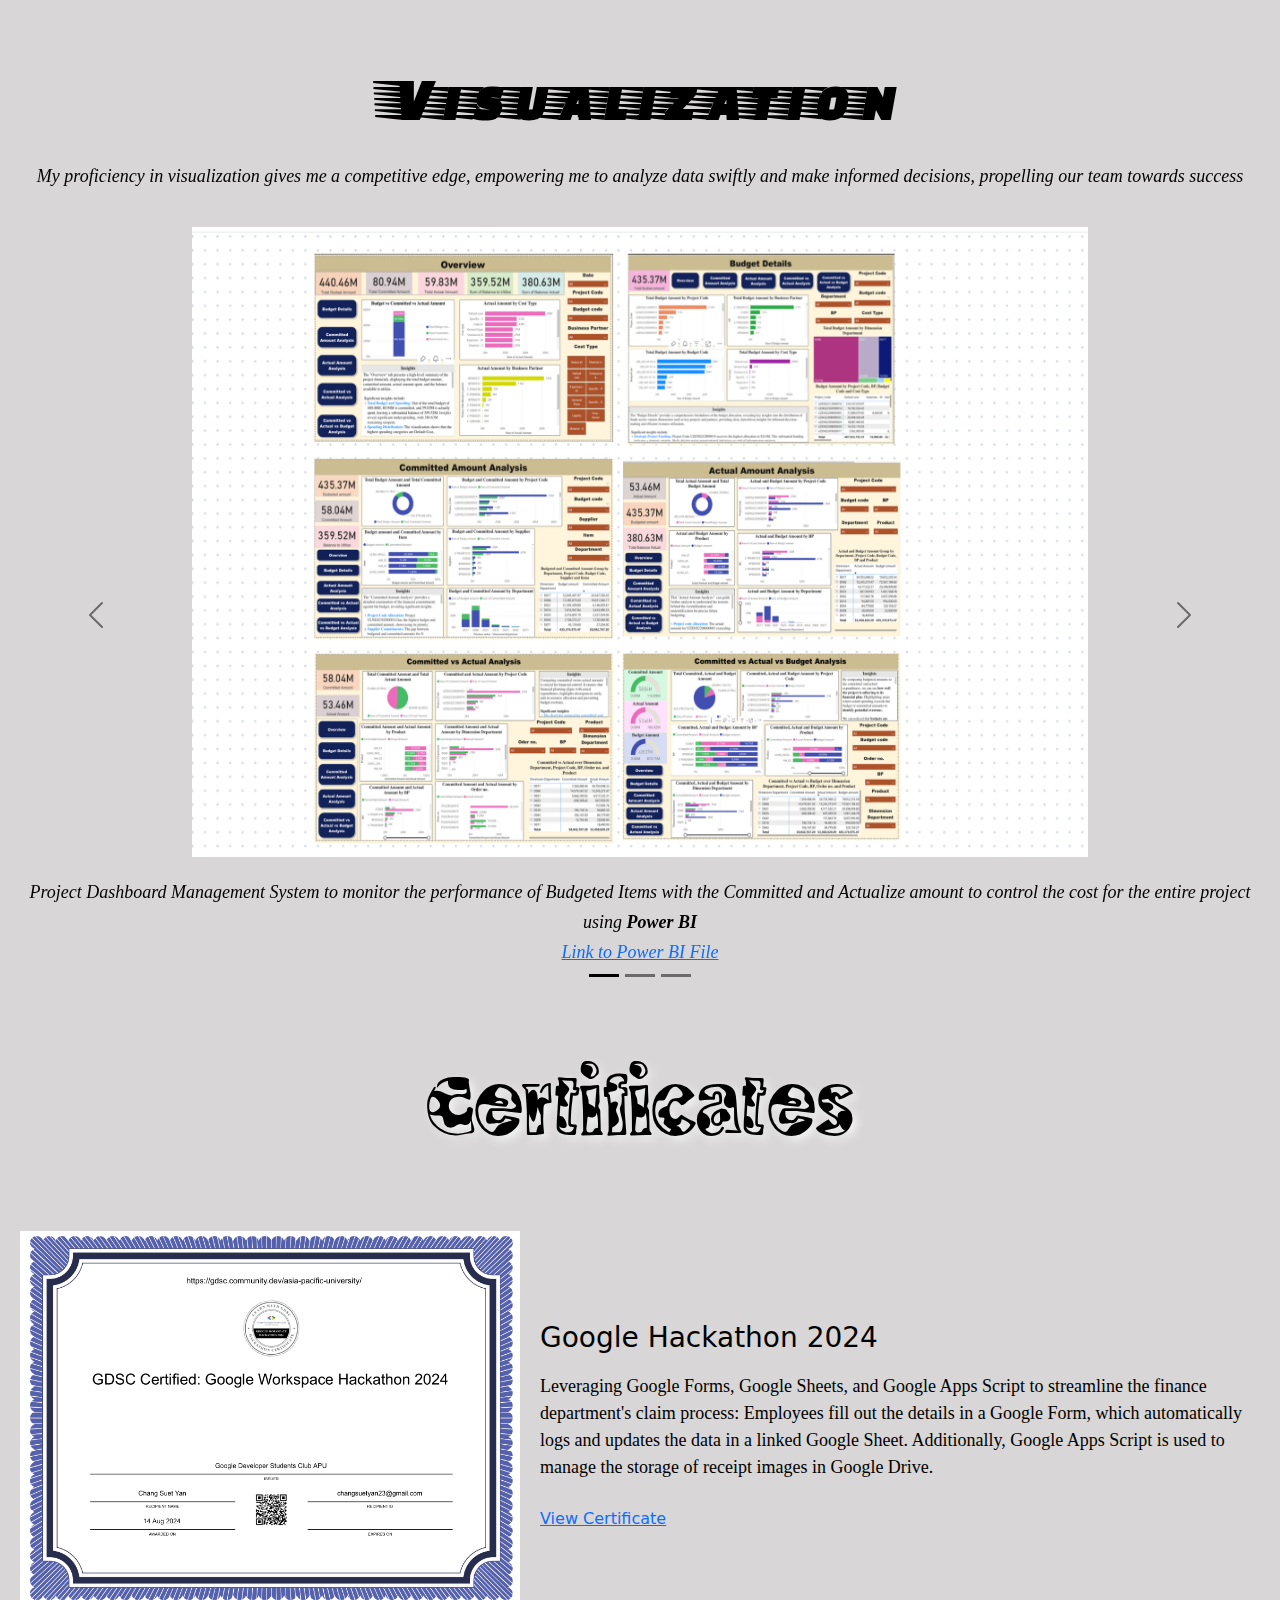
==== commit b346a1bf: "Initial commit with all project files" ====
--- a/Portfolio/Portfolio.html
+++ b/Portfolio/Portfolio.html
@@ -1,223 +1,420 @@
 <!DOCTYPE html>
 <html lang="en">
-<head>
-    <meta charset="UTF-8">
-    <meta name="viewport" content="width=device-width, initial-scale=1.0">
+  <head>
+    <meta charset="UTF-8" />
+    <meta name="viewport" content="width=device-width, initial-scale=1.0" />
     <title>Portfolio</title>
 
-    <link rel="preconnect" href="https://fonts.googleapis.com">
-    <link rel="preconnect" href="https://fonts.gstatic.com" crossorigin>
-    <link href="https://fonts.googleapis.com/css2?family=Rubik+Gemstones&display=swap" rel="stylesheet">
-
-    <link rel="preconnect" href="https://fonts.googleapis.com">
-    <link rel="preconnect" href="https://fonts.gstatic.com" crossorigin>
-    <link href="https://fonts.googleapis.com/css2?family=Freehand&family=Rubik+Gemstones&display=swap" rel="stylesheet">
-
-    <link rel="preconnect" href="https://fonts.googleapis.com">
-    <link rel="preconnect" href="https://fonts.gstatic.com" crossorigin>
-    <link href="https://fonts.googleapis.com/css2?family=Freehand&family=Fuzzy+Bubbles:wght@400;700&family=Rubik+Gemstones&display=swap" rel="stylesheet">
-
-    <link rel="stylesheet" href="https://cdnjs.cloudflare.com/ajax/libs/font-awesome/6.5.1/css/all.min.css"/>  <!--font awesome -->
-
-    <link rel="preconnect" href="https://fonts.googleapis.com">
-    <link rel="preconnect" href="https://fonts.gstatic.com" crossorigin>
-    <link href="https://fonts.googleapis.com/css2?family=Moo+Lah+Lah&family=Rubik+Bubbles&display=swap" rel="stylesheet">
-
-    <link rel="preconnect" href="https://fonts.googleapis.com">
-    <link rel="preconnect" href="https://fonts.gstatic.com" crossorigin>
-    <link href="https://fonts.googleapis.com/css2?family=Faster+One&family=Moo+Lah+Lah&family=Rubik+Bubbles&family=Rubik+Puddles&display=swap" rel="stylesheet">
-
-    <link rel="preconnect" href="https://fonts.googleapis.com">
-    <link rel="preconnect" href="https://fonts.gstatic.com" crossorigin>
-    <link href="https://fonts.googleapis.com/css2?family=Freehand&family=Rubik+Gemstones&display=swap" rel="stylesheet">
-
-    <link rel="preconnect" href="https://fonts.googleapis.com">
-    <link rel="preconnect" href="https://fonts.gstatic.com" crossorigin>
-    <link href="https://fonts.googleapis.com/css2?family=Faster+One&family=Moo+Lah+Lah&family=Rubik+Bubbles&family=Rubik+Puddles&family=Workbench&display=swap" rel="stylesheet">
-
-    <link rel="stylesheet" href="Portfolio.css">
-</head>
-
-<body>
+    <link rel="preconnect" href="https://fonts.googleapis.com" />
+    <link rel="preconnect" href="https://fonts.gstatic.com" crossorigin />
+    <link
+      href="https://fonts.googleapis.com/css2?family=Rubik+Gemstones&display=swap"
+      rel="stylesheet"
+    />
+
+    <link rel="preconnect" href="https://fonts.googleapis.com" />
+    <link rel="preconnect" href="https://fonts.gstatic.com" crossorigin />
+    <link
+      href="https://fonts.googleapis.com/css2?family=Freehand&family=Rubik+Gemstones&display=swap"
+      rel="stylesheet"
+    />
+
+    <link rel="preconnect" href="https://fonts.googleapis.com" />
+    <link rel="preconnect" href="https://fonts.gstatic.com" crossorigin />
+    <link
+      href="https://fonts.googleapis.com/css2?family=Freehand&family=Fuzzy+Bubbles:wght@400;700&family=Rubik+Gemstones&display=swap"
+      rel="stylesheet"
+    />
+
+    <link
+      rel="stylesheet"
+      href="https://cdnjs.cloudflare.com/ajax/libs/font-awesome/6.5.1/css/all.min.css"
+    />
+    <!--font awesome -->
+
+    <link rel="preconnect" href="https://fonts.googleapis.com" />
+    <link rel="preconnect" href="https://fonts.gstatic.com" crossorigin />
+    <link
+      href="https://fonts.googleapis.com/css2?family=Moo+Lah+Lah&family=Rubik+Bubbles&display=swap"
+      rel="stylesheet"
+    />
+
+    <link rel="preconnect" href="https://fonts.googleapis.com" />
+    <link rel="preconnect" href="https://fonts.gstatic.com" crossorigin />
+    <link
+      href="https://fonts.googleapis.com/css2?family=Faster+One&family=Moo+Lah+Lah&family=Rubik+Bubbles&family=Rubik+Puddles&display=swap"
+      rel="stylesheet"
+    />
+
+    <link rel="preconnect" href="https://fonts.googleapis.com" />
+    <link rel="preconnect" href="https://fonts.gstatic.com" crossorigin />
+    <link
+      href="https://fonts.googleapis.com/css2?family=Freehand&family=Rubik+Gemstones&display=swap"
+      rel="stylesheet"
+    />
+
+    <link rel="preconnect" href="https://fonts.googleapis.com" />
+    <link rel="preconnect" href="https://fonts.gstatic.com" crossorigin />
+    <link
+      href="https://fonts.googleapis.com/css2?family=Faster+One&family=Moo+Lah+Lah&family=Rubik+Bubbles&family=Rubik+Puddles&family=Workbench&display=swap"
+      rel="stylesheet"
+    />
+
+    <link
+      href="https://cdn.jsdelivr.net/npm/bootstrap@5.3.3/dist/css/bootstrap.min.css"
+      rel="stylesheet"
+      integrity="sha384-QWTKZyjpPEjISv5WaRU9OFeRpok6YctnYmDr5pNlyT2bRjXh0JMhjY6hW+ALEwIH"
+      crossorigin="anonymous"
+    />
+    <!--bootstrap carousell-->
+
+    <link rel="stylesheet" href="Portfolio.css" />
+  </head>
+
+  <body>
     <nav class="navbar">
-        <ul>
-            <li class="portfolio"><h2>Suet Yan</h2></li>
-            <i id="mode" class="fa-solid fa-sun" style="color: #FFD43B;"></i>
-            <li><a href="#About">About</a></li>
-            <li><a href="#Education">Education</a></li>
-            <li><a href="#Projects">Projects</a></li>
-            <li><a href="#Certifications">Certifications</a></li>
-        </ul>
+      <ul>
+        <li class="portfolio"><h2>Suet Yan</h2></li>
+        <i id="mode" class="fa-solid fa-sun" style="color: #ffd43b"></i>
+        <li><a href="#About">About</a></li>
+        <li><a href="#Education">Education</a></li>
+        <li><a href="#Projects">Projects</a></li>
+        <li><a href="#Certifications">Certifications</a></li>
+      </ul>
     </nav>
 
-    <section id="About" >
-    <div>
-        <img  class="image1" src="myPhoto.jpeg">
-    </div>
-
-
-    <div class="site-home">
-    <div class="intro">
-        <h1>Hi, there!</h1>
-        <h1>I'm <span class="name">Chang Suet Yan</span></h1><br>
-        <p class="desc">Passionate about front-end development, I aim to merge analytical expertise with a dedication to creating seamless user experiences. Eager to contribute to innovative
-             tech companies, I offer a commitment to excellence and a drive for continuous  learning. Let's discuss how I can add value to your team. </p>
-    </div>
-        
-
-    <div>
-        <img class="image2" src="linkedin.png" alt="linkedin">
-        <a class="linkedin" href="https://www.linkedin.com/in/suet-yan-chang-557995245/" target="_blank">LinkedIn_Chang Suet Yan</a>
-    </div> 
-
-    <div class="cvbutton">
-        <button class="dbutton" onclick="openPDF()">Download CV</button>
-    </div>
-</div>
-
-
-<footer></footer>
-</section>
-
-
-<section id="Education">
-    <div class="welcome-project">
-        <h1 class="edu-project1">Academic Background and Skills</h1><br>
-        <p class="edu-project2">Discover my educational pathway and competencies, emphasizing my proficiency in business analytics and data-driven decision-making.</p>
-    </div>
-
-
-<div class="stats">
-    <div class="result">
-        <h1 class="result1">Bachelor degree of Business Analytics (Honours) at Sunway University</h1>
-        <p class="result2">CGPA: 3.9 (First Class)</p>
-    </div>
-</div>
-
-    <div >
-        <img class="image3" src="image3.png">
-    </div>
-    
-    <div class="skill hidden">
-
-        <div class="skill1">
-            <h2 class="database">Database</h2>
-            <div>
+    <section id="About">
+      <div>
+        <img class="image1" src="myPhoto.jpeg" />
+      </div>
+
+      <div class="site-home">
+        <div>
+          <h1>Hi, there!</h1>
+          <h1>I'm <span class="name">Chang Suet Yan</span></h1>
+          <br />
+          <p class="desc">
+            I specialize in data analysis and visualization to enhance business
+            strategies and decision-making. With a focus on turning complex data
+            into actionable insights, I am committed to contributing to
+            innovative tech companies through my analytical expertise and
+            dedication to creating seamless user experiences. Let’s discover how
+            my unique blend of analytical skills and creativity can drive the
+            team’s success!
+          </p>
+        </div>
+
+        <div>
+          <img class="image2" src="linkedin.png" alt="linkedin" />
+          <a
+            class="linkedin"
+            href="https://www.linkedin.com/in/suet-yan-chang-557995245/"
+            target="_blank"
+            >LinkedIn_Chang Suet Yan</a
+          >
+        </div>
+
+        <div class="cvbutton">
+          <button class="dbutton" onclick="openPDF()">Download CV</button>
+        </div>
+      </div>
+
+      <footer></footer>
+    </section>
+
+    <section id="Education">
+      <div class="welcome-project">
+        <h1 class="education-title">Academic Background and Skills</h1>
+        <br />
+        <p class="edu-project2">
+          Discover my educational pathway and competencies, emphasizing my
+          proficiency in business analytics and data-driven decision-making.
+        </p>
+      </div>
+
+      <div class="stats">
+        <div class="result">
+          <h1 class="result1">
+            Bachelor degree of Business Analytics (Honours) at Sunway University
+          </h1>
+          <p class="result2">CGPA: 3.71 (First Class)</p>
+        </div>
+      </div>
+
+      <div>
+        <img class="image3" src="image3.png" />
+      </div>
+
+      <div class="skill hidden">
+        <div class="skill2">
+          <h2 class="visualization">Analysis & Visualization</h2>
+          <div>
             <ul class="point">
-                <li>IBM SPSS</li>
-                <li>Power BI</li>
-                <li>MySQL Financial Accounting</li>
+              <li>IBM SPSS</li>
+              <li>MySQL</li>
+              <li>Weka</li>
+              <li>R programming</li>
+              <li>RapidMiner</li>
+              <li>Power BI (Proficiency)</li>
+              <li>Tableau (Proficiency)</li>
+              <li>Python</li>
             </ul>
-        </div> 
-
-        </div>
-         <div class="skill2">
-            <h2 class="visualization">Visualization</h2>
-            <div>
+          </div>
+        </div>
+
+        <div class="skill3">
+          <h2 class="front-end">Front-end development</h2>
+          <div>
             <ul class="point">
-                <li>IBM SPSS</li>
-                <li>Power BI</li>
-                <li>MySQL Financial Accounting</li>
+              <li>HTML</li>
+              <li>CSS</li>
+              <li>Javascript</li>
+              <li>React.js</li>
+              <li>PHP</li>
             </ul>
-            </div> 
-        </div>
-
-        <div class="skill3">
-            <h2 class="front-end">Front-end development</h2>
-                <div>
-                <ul class="point">
-                    <li>HTML</li>
-                    <li>CSS</li>
-                    <li>Javascript</li>
-                </ul>
-                </div> 
-        </div>
-
-        <div class="skill4">
-            <h2 class="back-end">Back-end development</h2>
-                <div>
-                <ul class="point">
-                    <li>Weka</li>
-                    <li>R programming</li>
-                    <li>RapidMiner</li>
-                </ul>
-                </div> 
-        </div>
-</div>
-
-<footer></footer>
-</section>
-
-
-<!--next page-->
-<section id="Projects">
-    <div class="welcome-project">
+          </div>
+        </div>
+      </div>
+
+      <footer></footer>
+    </section>
+
+    <!--next page-->
+    <section id="Projects">
+      <div class="welcome-project">
         <h1 class="welcome-project1">Welcome to My Project Portfolio!</h1>
-        <p class="welcome-project2">This showcases a series of assignments where I've applied advanced analytics techniques to provide actionable insights for strategic decision-making, demonstrating my proficiency as a business analytics student ready to excel in real-world scenarios.</p>
-    </div>
-
-    <div class="project hidden">
-
+        <p class="short-description">
+          This showcases a series of assignments where I've applied advanced
+          analytics techniques to provide actionable insights for strategic
+          decision-making, demonstrating my proficiency as a business analytics
+          student ready to excel in real-world scenarios.
+        </p>
+      </div>
+
+      <div class="project hidden">
         <div class="project1">
-            <img class="project-photo" src="Rock Paper Scissors.png">
-            <h2 class="project-title">Rock Paper Scissors</h2><br>
-            <p class="project-desc">HTML, CSS, Javascript</p><br>
-           <div>
-                <a href="https://github.com/Suetyan23/Suetyan23/tree/main/Rock%20Paper%20Scissors" target="_blank">
-                <i id="gitHubIcon" class="fa-brands fa-github fa-spin fa-xl"></i></a>
-                <div class="tooltip" id="gitHubTooltip">Rock Paper Scissors.</div>
+          <img class="project-photo" src="Rock Paper Scissors.png" />
+          <h2 class="project-title">Rock Paper Scissors</h2>
+          <br />
+          <p class="project-desc">HTML, CSS, Javascript</p>
+          <br />
+          <div>
+            <a
+              href="https://github.com/Suetyan23/Suetyan23/tree/main/Rock%20Paper%20Scissors"
+              target="_blank"
+            >
+              <i id="gitHubIcon" class="fa-brands fa-github fa-spin fa-xl"></i
+            ></a>
+            <div class="tooltip" id="gitHubTooltip">Rock Paper Scissors.</div>
+          </div>
+        </div>
+
+        <div class="project1">
+          <img class="project-photo" src="flappyBirdPhoto.png" />
+          <h2 class="project-title">Flappy Bird</h2>
+          <br />
+          <p class="project-desc">HTML, CSS, Javascript</p>
+          <br />
+          <div>
+            <a
+              href="https://github.com/Suetyan23/Suetyan23/tree/main/Flappy%20bird"
+              target="_blank"
+            >
+              <i class="fa-brands fa-github fa-spin fa-xl"></i
+            ></a>
+            <div class="tooltip">Flappy Bird.</div>
+          </div>
+        </div>
+
+        <div class="project1 card">
+          <img class="project-photo card-image" src="ToDoList.png" />
+          <h2 class="project-title card-title">To-do-list</h2>
+          <br />
+          <p class="project-desc card-text">React.js</p>
+          <br />
+          <div>
+            <a
+              href="https://github.com/Suetyan23/React.js/tree/main/my-react-app/src/ToDoList"
+              target="_blank"
+            >
+              <i class="fa-brands fa-github fa-spin fa-xl"></i
+            ></a>
+            <div class="tooltip">To-do-list.</div>
+          </div>
+        </div>
+
+        <div class="project1 card">
+          <img class="project-photo card-image" src="Stopwatch.png" />
+          <h2 class="project-title card-title">Stopwatch</h2>
+          <br />
+          <p class="project-desc card-text">React.js</p>
+          <br />
+          <div>
+            <a
+              href="https://github.com/Suetyan23/React.js/blob/main/my-react-app/src/Stopwatch.jsx"
+              target="_blank"
+            >
+              <i class="fa-brands fa-github fa-spin fa-xl"></i
+            ></a>
+            <div class="tooltip">Stopwatch.</div>
+          </div>
+        </div>
+      </div>
+
+      <div class="carousel">
+        <h1 class="visualization-title">Visualization</h1>
+        <p class="short-description">
+          My proficiency in visualization gives me a competitive edge,
+          empowering me to analyze data swiftly and make informed decisions,
+          propelling our team towards success
+        </p>
+
+        <div id="carouselExampleDark" class="carousel carousel-dark slide">
+          <div class="carousel-indicators">
+            <button
+              type="button"
+              data-bs-target="#carouselExampleDark"
+              data-bs-slide-to="0"
+              class="active"
+              aria-current="true"
+              aria-label="Slide 1"
+            ></button>
+
+            <button
+              type="button"
+              data-bs-target="#carouselExampleDark"
+              data-bs-slide-to="1"
+              aria-label="Slide 2"
+            ></button>
+
+            <button
+              type="button"
+              data-bs-target="#carouselExampleDark"
+              data-bs-slide-to="2"
+              aria-label="Slide 3"
+            ></button>
+          </div>
+
+          <div class="carousel-inner">
+            <div class="carousel-item active" data-bs-interval="10000">
+              <img class="carousel-image" src="powerBI.png" />
+              <div>
+                <p class="short-description">
+                  Project Dashboard Management System to monitor the performance
+                  of Budgeted Items with the Committed and Actualize amount to
+                  control the cost for the entire project using <b>Power BI</b
+                  ><br /><a
+                    href="https://drive.google.com/file/d/In_M3snvY3olyNAnItGEigO8NbNm_mOSW/view?
+                usp=share link"
+                    >Link to Power BI File
+                  </a>
+                </p>
+              </div>
             </div>
-        </div> 
-
-        <div class="project1">
-            <img class="project-photo" src="flappyBirdPhoto.png">
-            <h2 class="project-title">Flappy Bird</h2><br>
-            <p class="project-desc">HTML, CSS, Javascript</p><br>
-           <div>
-                <a href="https://github.com/Suetyan23/Suetyan23/tree/main/Flappy%20bird" target="_blank">
-                <i class="fa-brands fa-github fa-spin fa-xl"></i></a>
-                <div class="tooltip">Flappy Bird.</div>
+
+            <div class="carousel-item" data-bs-interval="2000">
+              <img class="carousel-image" src="Tableau.png" />
+              <div>
+                <p class="short-description">
+                  Utilize <b>Tableau</b> to indentify trends and customer
+                  purchasing pattern on e-commerce datasets from Kaggle during
+                  and after the pandemic.<br /><a
+                    href=" https://imailsunwayedu-my.sharepoint.com/:w:/r/personal/22016521_imail_sunway_edu_my/Documents/BBA/Y3S1/Chang%20Suet%20Yan%2022016521_Task%202.docx?d=w2416c463259c4ee3b8dab00d87af83cc&csf=1&web=1&e=8pb3kk"
+                    >Link to Tableau Assignemnt</a
+                  >
+                </p>
+              </div>
             </div>
-        </div>  
-
-        <div class="project1">
-            <img class="project-photo" src="flappyBirdPhoto.png">
-            <h2 class="project-title">Flappy Bird</h2><br>
-            <p class="project-desc">HTML, CSS, Javascript</p><br>
-           <div>
-                <a href="https://github.com/Suetyan23/Suetyan23/tree/main/Flappy%20bird" target="_blank">
-                <i class="fa-brands fa-github fa-spin fa-xl"></i></a>
-                <div class="tooltip" >Flappy Bird.</div>
+
+            <div class="carousel-item">
+              <div class="carousel-thirdpage">
+                <h3>More Assignment</h3>
+                <br />
+                <p>
+                  Web & Social Media Analytic Assignment: Perform Sentiment
+                  Analysis, Social Network Analysis and Semantic Network, to
+                  delivers crucial insights into consumer perceptions about
+                  Tesla Model 3 using <b>Python and NodeXL</b>.
+                </p>
+                <a
+                  href="https://imailsunwayedu-my.sharepoint.com/:w:/r/personal/22016521_imail_sunway_edu_my/Documents/BBA/Y3S1/Web%20%26%20Social%20Media%20Analytic/Assignment/Ind%20Assign%203/Chang%20Suet%20Yan_22016521.docx?d=wf9b38ddd19014679906a483d1248e30b&csf=1&web=1&e=wX2csg"
+                  class="btn btn-primary"
+                  target="_blank"
+                  >Visit Example</a
+                ><br /><br />
+
+                <p>
+                  MIS Assignment: Development of Graphical Analysis using
+                  combination of <b>python</b> libraries to solve the
+                  organization Financial Expenses Monitoring from complex
+                  dimension and attributes.
+                </p>
+                <a
+                  href="https://youtu.be/gAQQxhWIIBE"
+                  class="btn btn-primary"
+                  target="_blank"
+                  >Youtube Presentation</a
+                ><br /><br />
+              </div>
             </div>
-        </div> 
-
-
-        <div class="project1">
-            <img class="project-photo" src="flappyBirdPhoto.png">
-            <h2 class="project-title">Flappy Bird</h2><br>
-            <p class="project-desc">HTML, CSS, Javascript</p><br>
-           <div>
-                <a href="https://github.com/Suetyan23/Suetyan23/tree/main/Flappy%20bird" target="_blank">
-                <i class="fa-brands fa-github fa-spin fa-xl"></i></a>
-                <div class="tooltip" >Flappy Bird.</div>
-            </div>
-        </div>
-    </div>
-
-
-
-    <footer></footer>
-</section> 
-
-<!--next page-->
-<section id="Certifications">
-    <div>
-        <h1 class="cert">Certificates</h1>
-    </div>
-
-    <div>
-    </div>
+          </div>
+          <button
+            class="carousel-control-prev"
+            type="button"
+            data-bs-target="#carouselExampleDark"
+            data-bs-slide="prev"
+          >
+            <span class="carousel-control-prev-icon" aria-hidden="true"></span>
+            <span class="visually-hidden">Previous</span>
+          </button>
+
+          <button
+            class="carousel-control-next"
+            type="button"
+            data-bs-target="#carouselExampleDark"
+            data-bs-slide="next"
+          >
+            <span class="carousel-control-next-icon" aria-hidden="true"></span>
+            <span class="visually-hidden">Next</span>
+          </button>
+        </div>
+      </div>
+      <footer></footer>
+    </section>
+
+    <!--next page-->
+    <section id="Certifications">
+      <h1 class="cert">Certificates</h1>
+      <div class="cert-container">
+        <img
+          src="GoogleHackathon.png"
+          class="responsive-image"
+          alt="Google Hackathon Certificate"
+        />
+        <div class="cert-content">
+          <h3>Google Hackathon 2024</h3>
+          <p>
+            Leveraging Google Forms, Google Sheets, and Google Apps Script to
+            streamline the finance department's claim process: Employees fill
+            out the details in a Google Form, which automatically logs and
+            updates the data in a linked Google Sheet. Additionally, Google Apps
+            Script is used to manage the storage of receipt images in Google
+            Drive.
+          </p>
+          <a
+            href="https://api.badgr.io/public/assertions/lZdO3fxcRFa7yLKimXjVEA?identity__email=changsuetyan23%40gmail.com"
+            target="_blank"
+            >View Certificate</a
+          >
+        </div>
+      </div>
+    </section>
 
     <script defer src="Portfolio.js"></script>
-</body>
+    <script
+      src="https://cdn.jsdelivr.net/npm/bootstrap@5.3.3/dist/js/bootstrap.bundle.min.js"
+      integrity="sha384-YvpcrYf0tY3lHB60NNkmXc5s9fDVZLESaAA55NDzOxhy9GkcIdslK1eN7N6jIeHz"
+      crossorigin="anonymous"
+    ></script>
+  </body>
 </html>
--- a/Portfolio/Portfolio.css
+++ b/Portfolio/Portfolio.css
@@ -24,19 +24,19 @@
 }
 
 p {
+    font-family: 'Times New Roman', Times, serif;
     font-size: large;
 }
 
 
 .navbar {
+    padding: 0;
+    font-family: 'Times New Roman', Times, serif;
+    display: block;
     position: fixed;
-    /* Make the navbar fixed */
     top: 0;
-    /* Stick it to the top of the viewport */
     width: 100%;
-    /* Make it span the full width */
     z-index: 1000;
-    /* Ensure it's above other content */
 }
 
 .portfolio {
@@ -86,7 +86,7 @@
     float: left;
     width: 60%;
     margin-left: 50px;
-    margin-top: 200px;
+    margin-top: 160px;
 }
 
 .name {
@@ -111,6 +111,8 @@
 
 h1 {
     font-size: xx-large;
+    font-family: 'Times New Roman', Times, serif;
+    font-weight: bold;
 }
 
 .desc {
@@ -164,16 +166,11 @@
 }
 
 footer {
-    display: block;
+    visibility: hidden;
     clear: both;
-    /*if you have floated elements above your footer ennsures that it appears below those floated elements*/
-    background-color: rgb(48, 47, 45);
-    text-align: center;
-    padding: 25px;
 }
 
 /*next page*/
-
 
 .stats {
     float: left;
@@ -199,12 +196,13 @@
     font-style: italic;
 }
 
-.edu-project1 {
-    text-align: center;
-    font-family: "Faster One", system-ui;
+.education-title{
+    text-align: center;
+    text-shadow: 4px 4px 8px whitesmoke;
+    font-family: "Moo Lah Lah", sans-serif;
     font-weight: 400;
     font-style: normal;
-    font-size: 60px;
+    font-size: 90px;
 }
 
 
@@ -260,13 +258,10 @@
     padding-right: 35px;
 }
 
-footer {
-    display: block;
-    clear: both;
-    background-color: inherit;
-}
+
 
 /*next page*/
+
 .welcome-project {
     padding: 50px;
     padding-top: 80px;
@@ -283,7 +278,7 @@
 }
 
 
-.welcome-project2 {
+.short-description {
     padding: 20px;
     line-height: 30px;
     text-align: center;
@@ -352,6 +347,84 @@
     font-style: italic;
 }
 
+.card{
+    border: 1px solid hsl(0%, 0%, 80%);
+    border-radius: 10px;
+    box-shadow: 5px 5px 5px hsla(0, 0%, 0%, 0.1);
+    background-color:rgb(137, 166, 196);
+    padding: 20px;
+    margin: 10px;
+    text-align: center;
+    max-width: 250px;
+    display: inline-block;
+  }
+  
+.card .card-image{
+    height: 150px;
+    width: 150px;
+    margin-bottom: 10px;
+}
+
+.card .card-title{
+    margin: 0;
+    color: hsl(0, 0%, 20%);
+}
+
+.card .card-text{
+    color: hsl(0, 0%, 30%);
+}
+
+.visualization-title{
+    padding-top: 80px;
+    text-align: center;
+    font-family: "Faster One", system-ui;
+    font-size: 60px;
+}
+
+.carousel-image {
+    width: 70vw;
+    height: 70vh;
+    display: block;
+    margin: 0 auto;
+  }
+
+.additionalProject{
+    padding: 20px;
+    border: 1px dashed blue; margin: 30px;
+}
+
+.form-control{
+    margin-left: 150px;
+}
+
+.carousel-thirdpage{
+    margin-left: 250px;
+    margin-right: 250px;
+    padding: 40px;
+    border: 2px solid #383636; 
+    border-radius: 40px; 
+    background-color: #faf9d3;
+    color: black;
+}
+
+.cert-container {
+    margin: 20px;
+    display: flex;         
+    align-items: flex-start;  
+    gap: 20px;                
+}
+
+.responsive-image {
+    max-width: 500px;         
+    height: auto;             
+}
+
+.cert-content {
+    margin-top: 90px;
+    display: flex;
+    flex-direction: column;   
+    gap: 10px;               
+}
 
 
 @keyframes bounce {
@@ -366,15 +439,6 @@
     100% {
         transform: translateY(0);
     }
-}
-
-footer {
-    display: block;
-    clear: both;
-    /*if you have floated elements above your footer ennsures that it appears below those floated elements*/
-    background-color: rgb(48, 47, 45);
-    text-align: center;
-    padding: 25px;
 }
 
 
